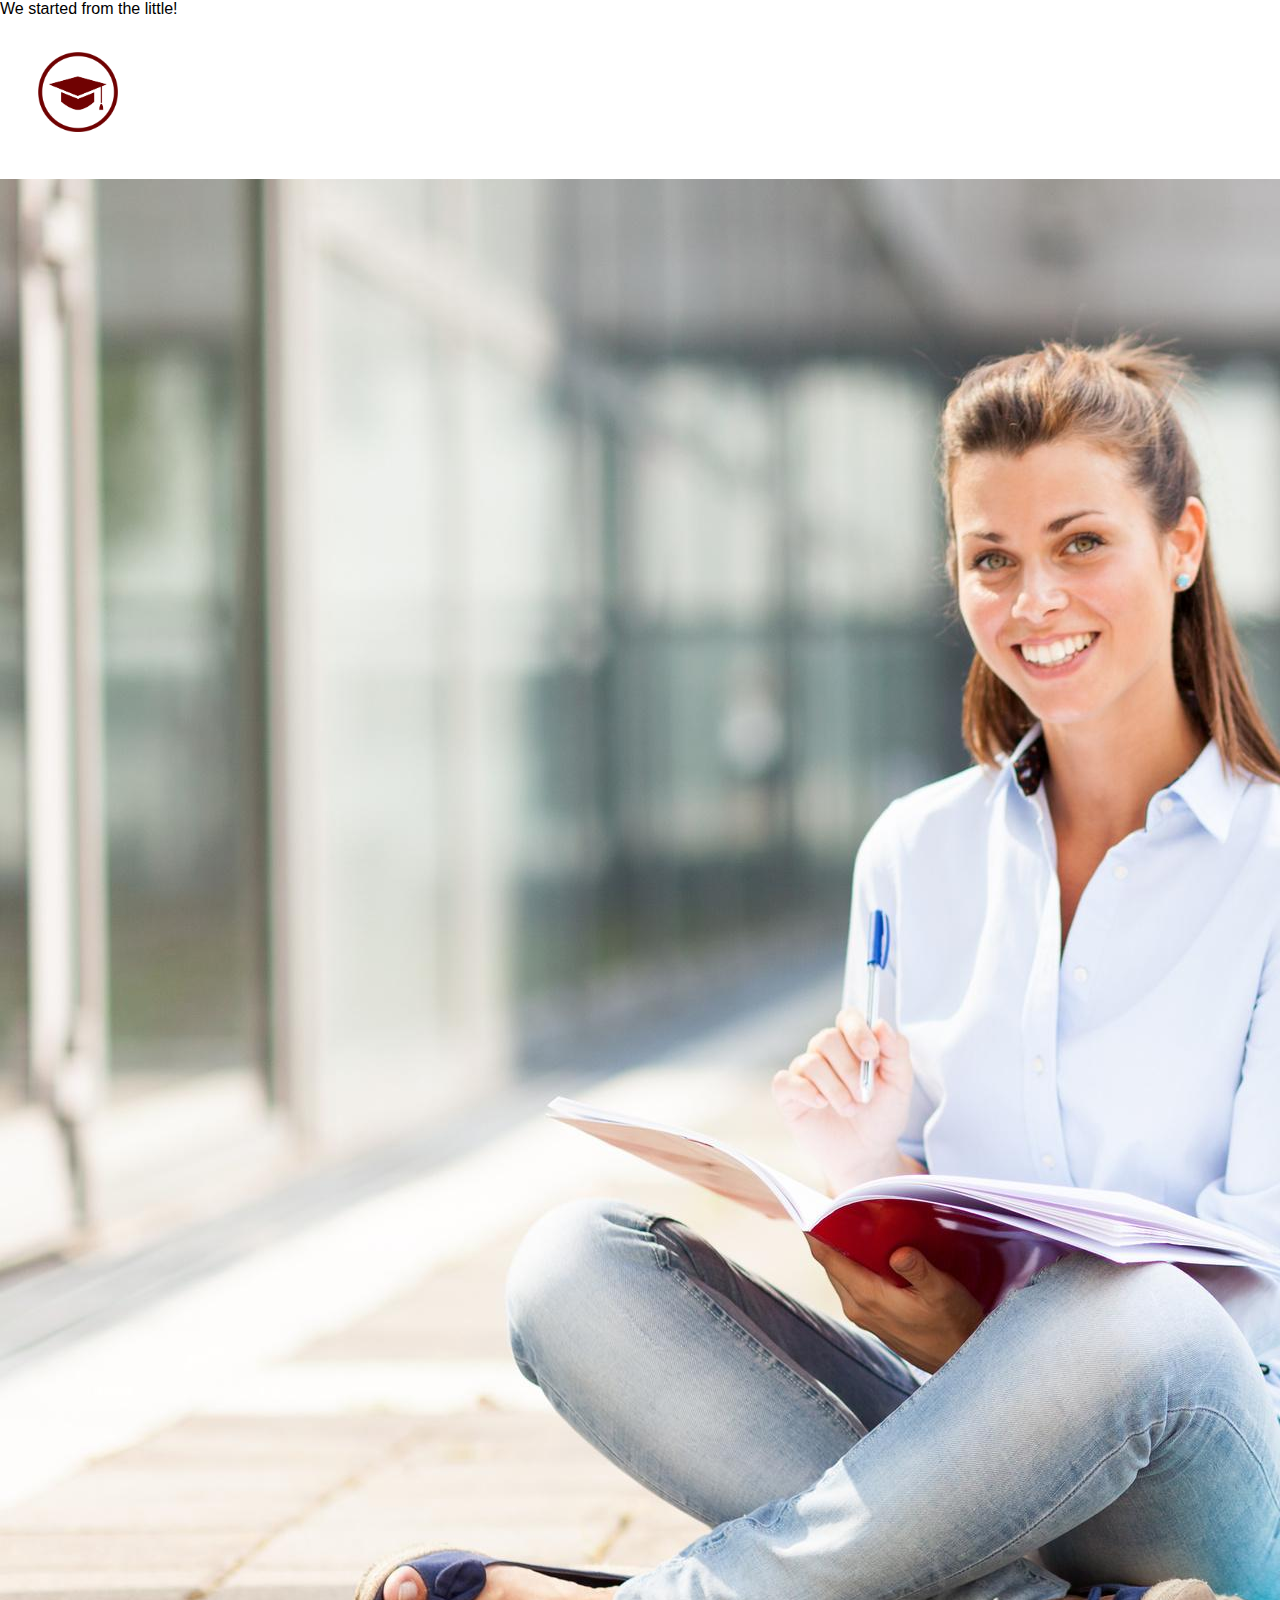
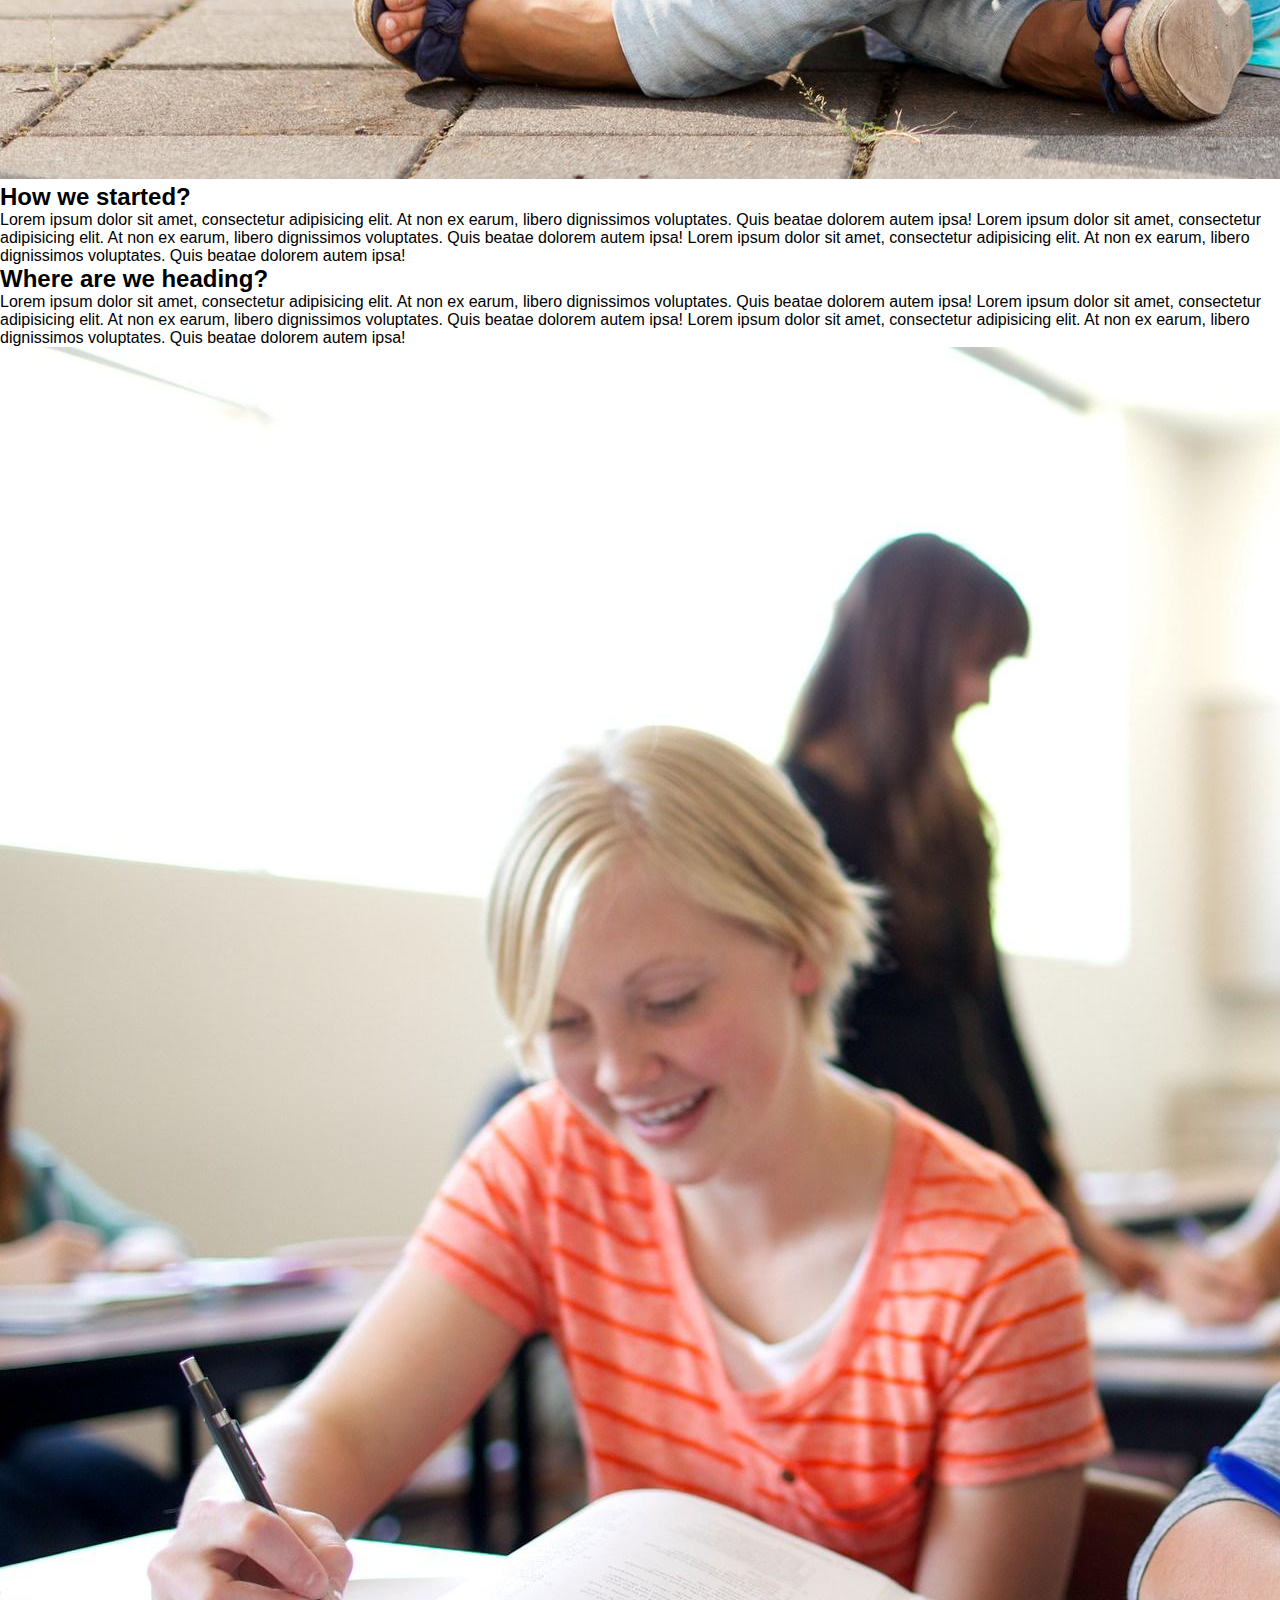
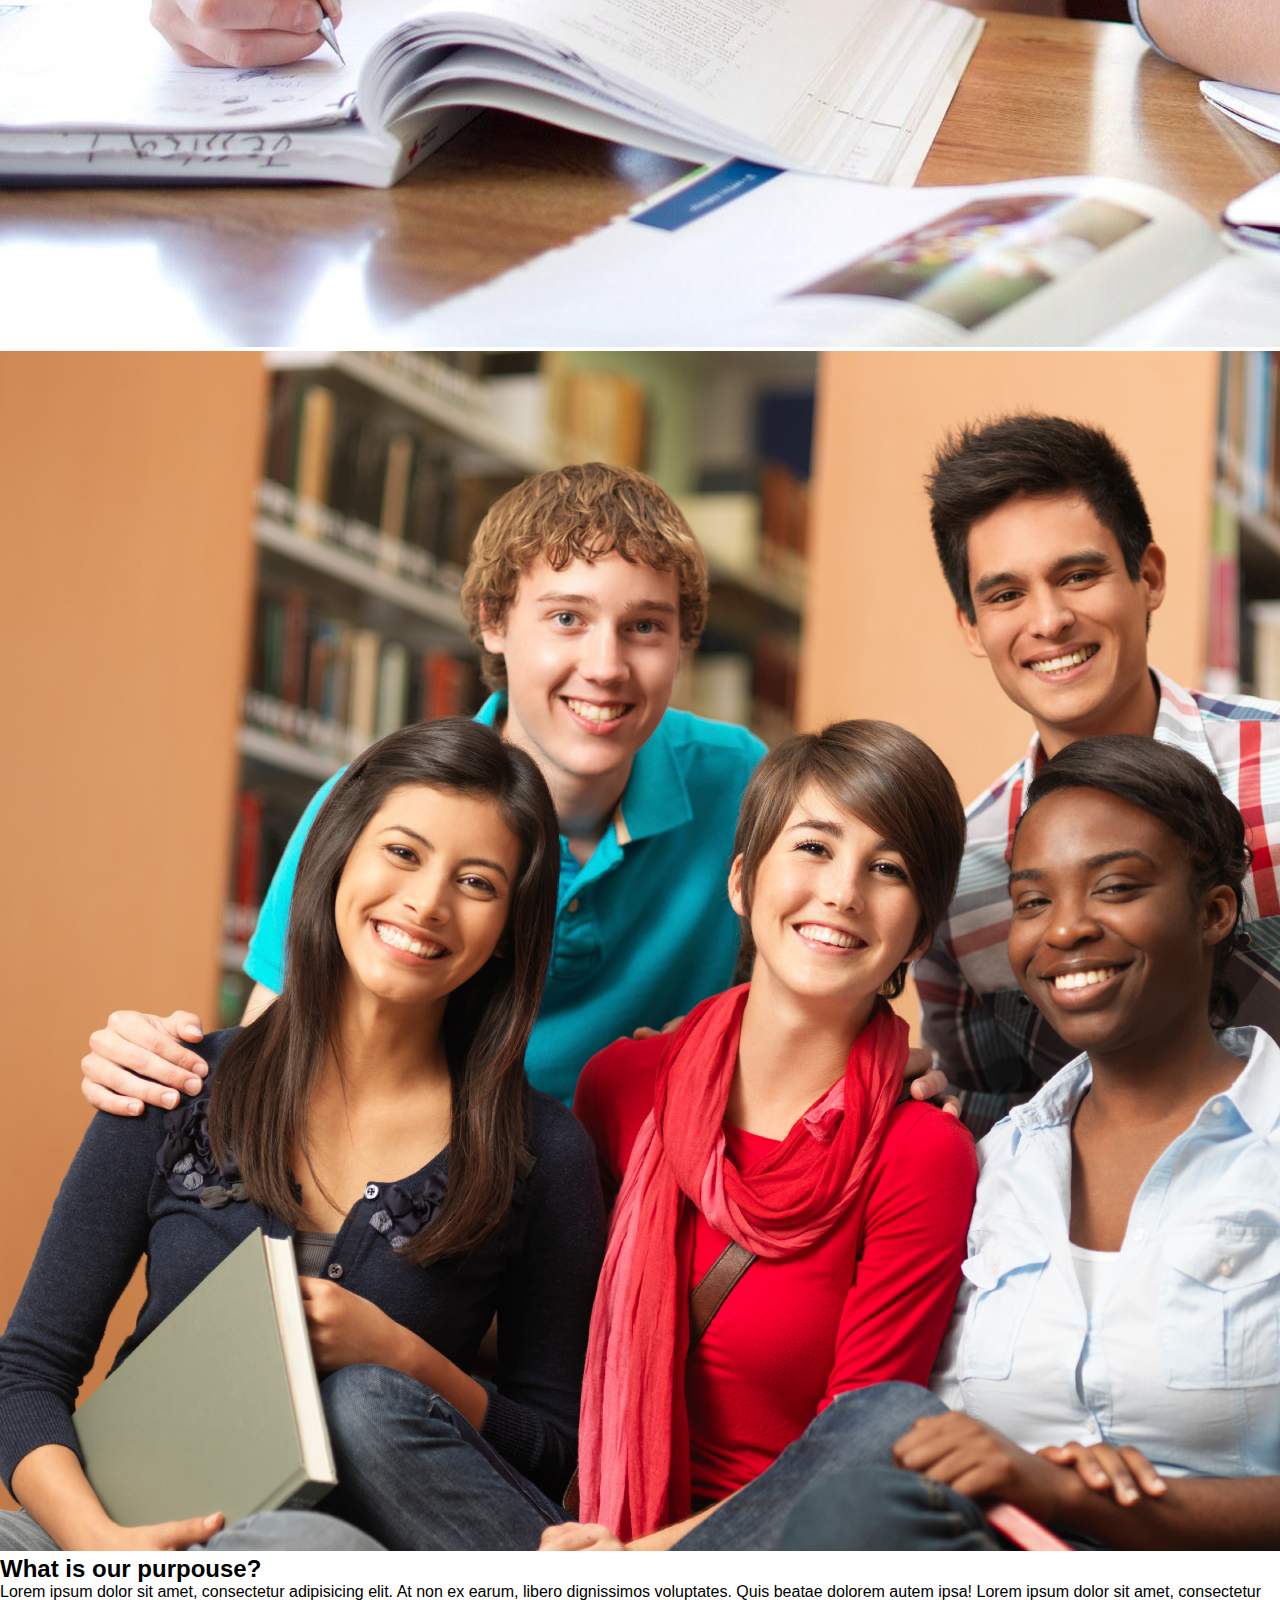
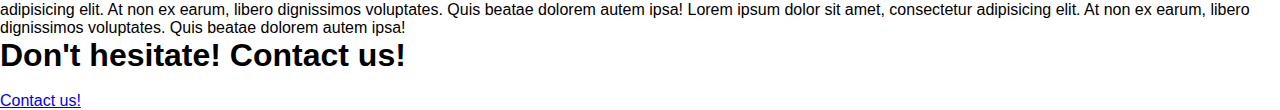
==== about.html @ 5e266a4f "Add files via upload" ====
<!DOCTYPE html>
<html lang="en">
<head>
    <meta charset="UTF-8">
    <meta http-equiv="X-UA-Compatible" content="IE=edge">
    <meta name="viewport" content="width=device-width, initial-scale=1.0">
    <link rel="stylesheet" href="style.css">
    <link href="https://cdn.jsdelivr.net/npm/bootstrap@5.1.3/dist/css/bootstrap.min.css" rel="stylesheet" integrity="sha384-1BmE4kWBq78iYhFldvKuhfTAU6auU8tT94WrHftjDbrCEXSU1oBoqyl2QvZ6jIW3" crossorigin="anonymous">
    <title>About us</title>
</head>
<body>
    <button onclick="topFunction()" id="myBtn" title="Go to top">
        <i class="arrow up"></i>
    </button>
    <section class="about-header">
       <div class="about-info">
           <p class="info">
               We started from the little!
           </p>
       </div>
       <nav class="nav" >
        <div class="nav-links" id="navbar">
            <ul>
             <a href="index.html"><img src="images/edu.png"></a>
              <li><a href="index.html">HOME</a></li>
              <li><a href="course.html">COURSE</a></li>
              <li><a href="blog.html">BLOG</a></li>
              <li><a href="about.html">ABOUT</a></li>
              <li><a href="contact.html">CONTACT</a></li>
            </ul>
        </div>
    </nav>
    </section>

    <section class="about-answer">
                <img src="images/student-one.jpg" class="image" />
            <div class="content">
                <h2 class="title">
                    How we started?
                </h2>
                <p class="paragraph">
                    Lorem ipsum dolor sit amet, consectetur adipisicing elit. At non ex earum, libero dignissimos voluptates. 
                    Quis beatae dolorem autem ipsa!
                    Lorem ipsum dolor sit amet, consectetur adipisicing elit. At non ex earum, libero dignissimos voluptates. 
                    Quis beatae dolorem autem ipsa!
                    Lorem ipsum dolor sit amet, consectetur adipisicing elit. At non ex earum, libero dignissimos voluptates. 
                    Quis beatae dolorem autem ipsa!
                </p>
            </div>
    </section>
    <section class="about-answer">
            <div class="content">
                <h2 class="title">
                    Where are we heading?
                </h2>
                <p class="paragraph">
                    Lorem ipsum dolor sit amet, consectetur adipisicing elit. At non ex earum, libero dignissimos voluptates. 
                    Quis beatae dolorem autem ipsa!
                    Lorem ipsum dolor sit amet, consectetur adipisicing elit. At non ex earum, libero dignissimos voluptates. 
                    Quis beatae dolorem autem ipsa!
                    Lorem ipsum dolor sit amet, consectetur adipisicing elit. At non ex earum, libero dignissimos voluptates. 
                    Quis beatae dolorem autem ipsa!
                </p>
            </div>
            <img src="images/student-two.jpg" class="image" />
    </section>
    <section class="about-answer">
            <img src="images/student-three.jpg" class="image" />    
            <div class="content">
                <h2 class="title">
                    What is our purpouse?
                </h2>
                <p class="paragraph">
                    Lorem ipsum dolor sit amet, consectetur adipisicing elit. At non ex earum, libero dignissimos voluptates. 
                    Quis beatae dolorem autem ipsa!
                    Lorem ipsum dolor sit amet, consectetur adipisicing elit. At non ex earum, libero dignissimos voluptates. 
                    Quis beatae dolorem autem ipsa!
                    Lorem ipsum dolor sit amet, consectetur adipisicing elit. At non ex earum, libero dignissimos voluptates. 
                    Quis beatae dolorem autem ipsa!
                </p>
            </div>
    </section>
    <section class="about-footer">
        <div class="about-end">
            <h1>Don't hesitate! Contact us!</h1><br>
            <a href="contact.html" class="contact-btn">Contact us!</a>
        </div>
     </section>

     <script src="https://code.jquery.com/jquery-3.6.0.min.js"></script>
     <script src="./js/nav-scroll.js"></script>
</body>
</html>
---- style.css ----
*{
    margin: 0;
    padding: 0;
    font-family: 'Kanit', sans-serif;
}

#myBtn {
    display: none;
    position: fixed;
    bottom: 20px;
    right: 30px;
    z-index: 99;
    font-size: 18px;
    border: none;
    outline: none;
    background-color: rgb(200, 148, 75);
    color: white;
    cursor: pointer;
    padding: 20px;
    margin: 8px;;
    border-radius: 5%;
  }
  
  #myBtn:hover {
    background-color: rgb(0, 137, 9);
  }
  .arrow {
    border: solid black;
    border-width: 0 3px 3px 0;
    display: inline-block;
    padding: 3px;
  }
  .up {
    transform: rotate(-135deg);
    -webkit-transform: rotate(-135deg);
  }

/* header css */

.header{
    min-height: 100vh;
    width: 100%;
    background-image: linear-gradient(rgba(4, 0, 112, 0.7),rgba(3, 13, 53, 0.7)), url("images/banner-one.jpg");
    background-position: center;
    background-size: cover;
    position:relative;
}

.nav{
    display: flex;
    padding: 2%;
    justify-content: space-between;
    align-items: center;
}
.nav img{
    width: 80px;
    padding: 8px 12px;
}
.nav-links{
    flex: 1;
    text-align: left;

}
.nav-links ul li{
    list-style: none;
    display: inline-block;
    padding: 8px 12px;
    position: relative;

}
.nav-links ul li a{
    color: #ffff;
    text-decoration: none;
    font-size: 13px;
}
.nav-links ul li a::after{
    content: '';
    width: 0%;
    height: 2px;
    background: red;
    display: block;
    margin: auto;
    transition: 0.5s;
    opacity: 50%;
}
.nav-links ul li a:hover:after{
    width: 100%;
}
.text-box{
    width: 90%;
    color: #ffff;
    position: absolute;
    top: 50%;
    left: 50%;
    transform: translate(-50%,-50%);
    text-align: center;
}
.hero-btn{
    display: inline-block;
    text-decoration: none;
    color: white;
    border: 1px solid white;
    padding: 12px 34px;
    font-size: 13px;
    background: transparent;
    position: relative;

}
.hero-btn:hover{
    border: 1px solid red;
    background-color: red;
    color:white;
    transition: 1.5s;
}

/* course css */

.course{
    width: 80%;
    margin: auto;
    text-align: center;
    padding-top: 100px;

}
.course h1{
    font-size: 36px;
    font-weight: 700;

}
.course p{
    color: #777;
    font-size: 18px;
    font-weight: 300;
    line-height: 22px;
    padding: 10px;
    margin-bottom: 5%;
}
.row{
    padding: 8px 12px;
    margin-top: 10%;
    display: flex;
    justify-content: space-between;

}
.course-col{

    flex-basis: 31%;
    background: rgb(249, 232, 209);
    border-radius: 10px;
    margin-bottom: 5%;
    padding: 20px 12px;
    box-sizing: border-box;
    transition: 0.5s;
}
.course-col h3{
    text-align: center;
    font-weight: 700;
    margin: 10px 0;
}
.course-col:hover{
    box-shadow: 0px 5px 10px 0px rgba(0, 0, 0, 0.5)
}
@media(max-width: 700px){
    .row{
        flex-direction: column;
    }
}
.places{
    width: 80%;
    margin: auto;
    text-align: center;
    padding-top: 50px;
}
.places h1{
    font-size: 36px;
    font-weight: 700;

}
.places p{
    color: #777;
    font-size: 18px;
    font-weight: 300;
    line-height: 22px;
    padding: 10px;
    margin-bottom: 5%;
}
.place-col img{
    
    width: 100%;
    height: 100%;
    object-fit: cover;
}
.place-col{
    
    width: 100%;
    height: auto;
    border-radius: 20px;
    border: 1px solid rgb(75, 75, 75);
    box-shadow: 0px 1px 0px 1px rgba(0, 0, 0, 0);
    flex-basis: 30%;
    margin-bottom: 30px;
    position: relative;
    overflow: hidden;
    
}
.place-col:hover{
    box-shadow: 0px 5px 10px 0px rgba(0, 0, 0, 0.5)
   
}
.layer{
  
    width: 100%;
    height: 100%;
    position: absolute;
    top: 0;
    transition: 1s;
    
}

.layer a{
    border: 1px solid white;
    width: 100%;
    color: #ffff;
    font-size: 36px;
    font-weight: 700;
    text-shadow: 1px 1px 2px black;
    left: 50%;
    transform: translate(-50%);
    position: absolute;
    transition: 1.5s;
    bottom: 75%;
}
.layer:hover a{ 
    border: none;
    bottom: 50%;
    text-shadow: 1px 1px 2px black;
}

.info-btn{
    display: inline-block;
    text-decoration: none;
    color: white;
    padding: 12px 34px;
    font-size: 13px;
    background: transparent;
    position: relative;
}
.info-btn:hover{
    width: 50%;
    opacity: 100%;
    background: rgba(0, 0, 0, 0.6);
    color:white;
    transition: 1.5s;
}
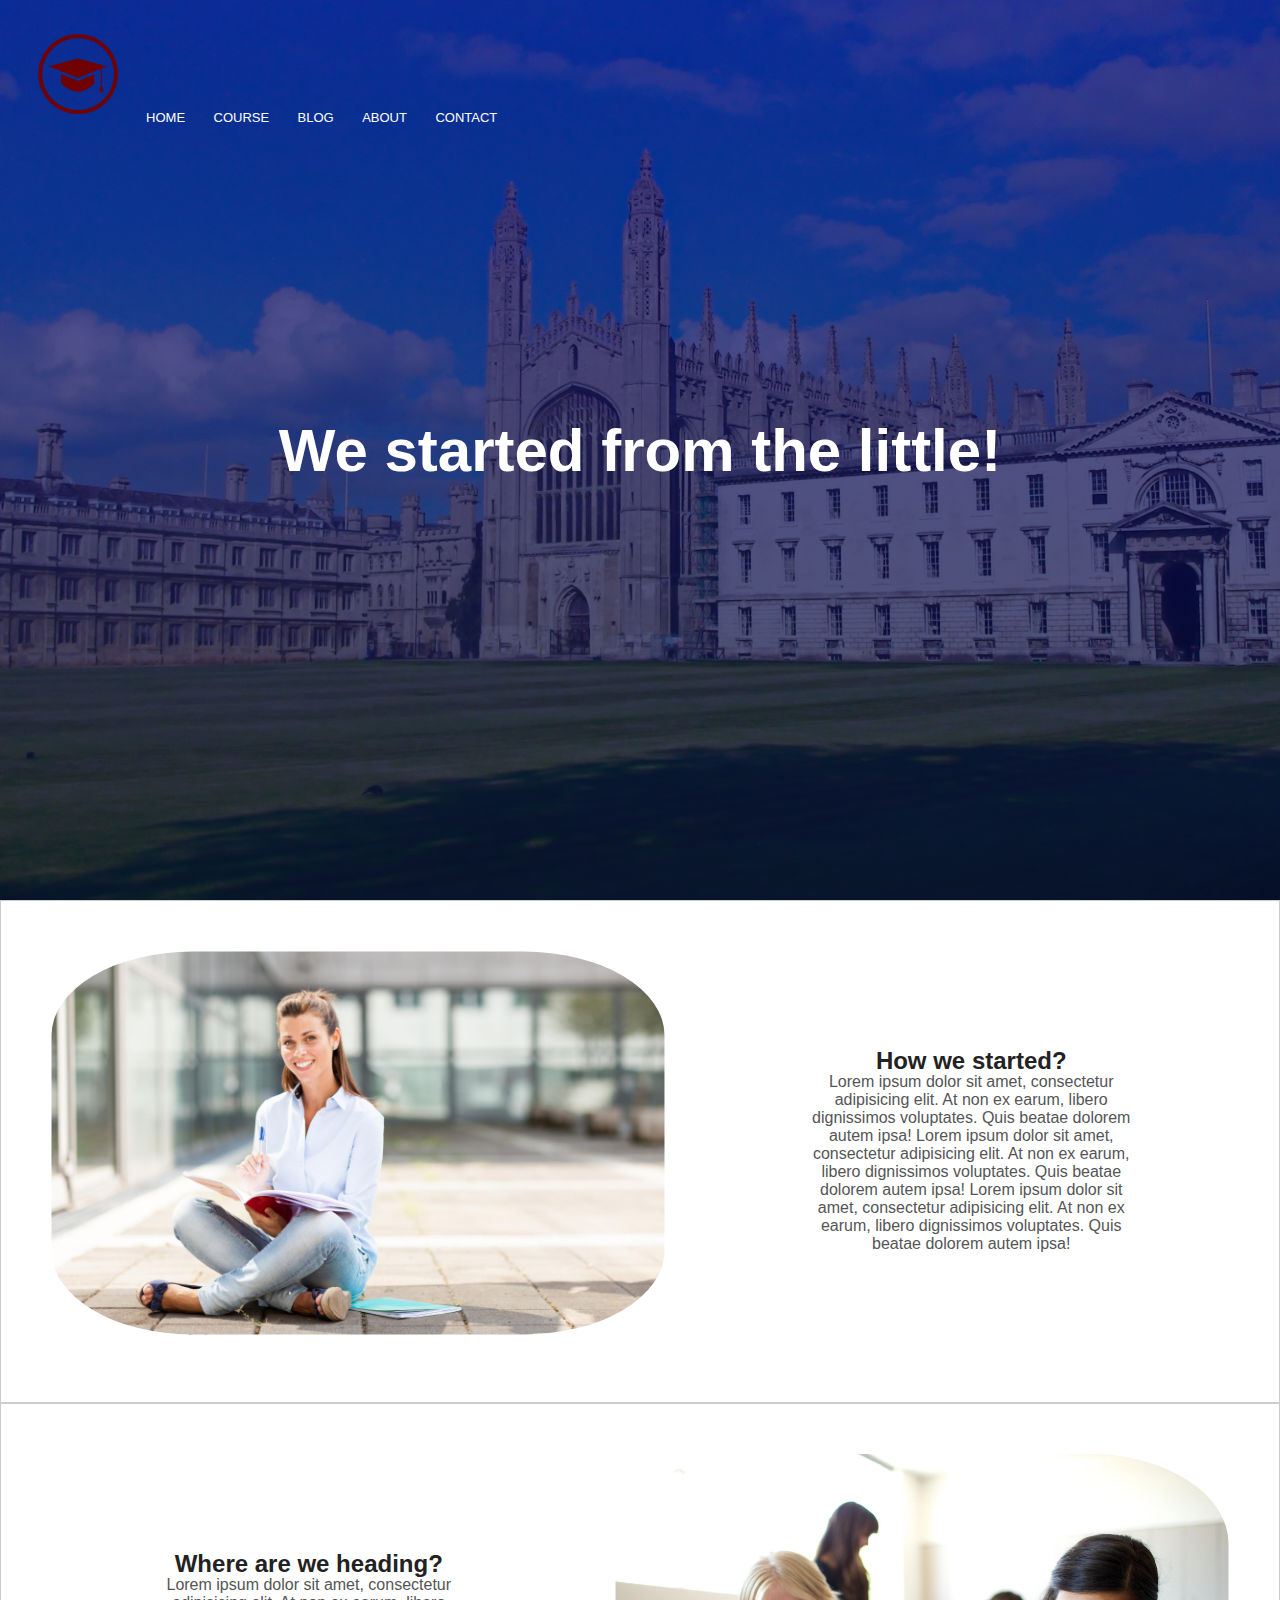
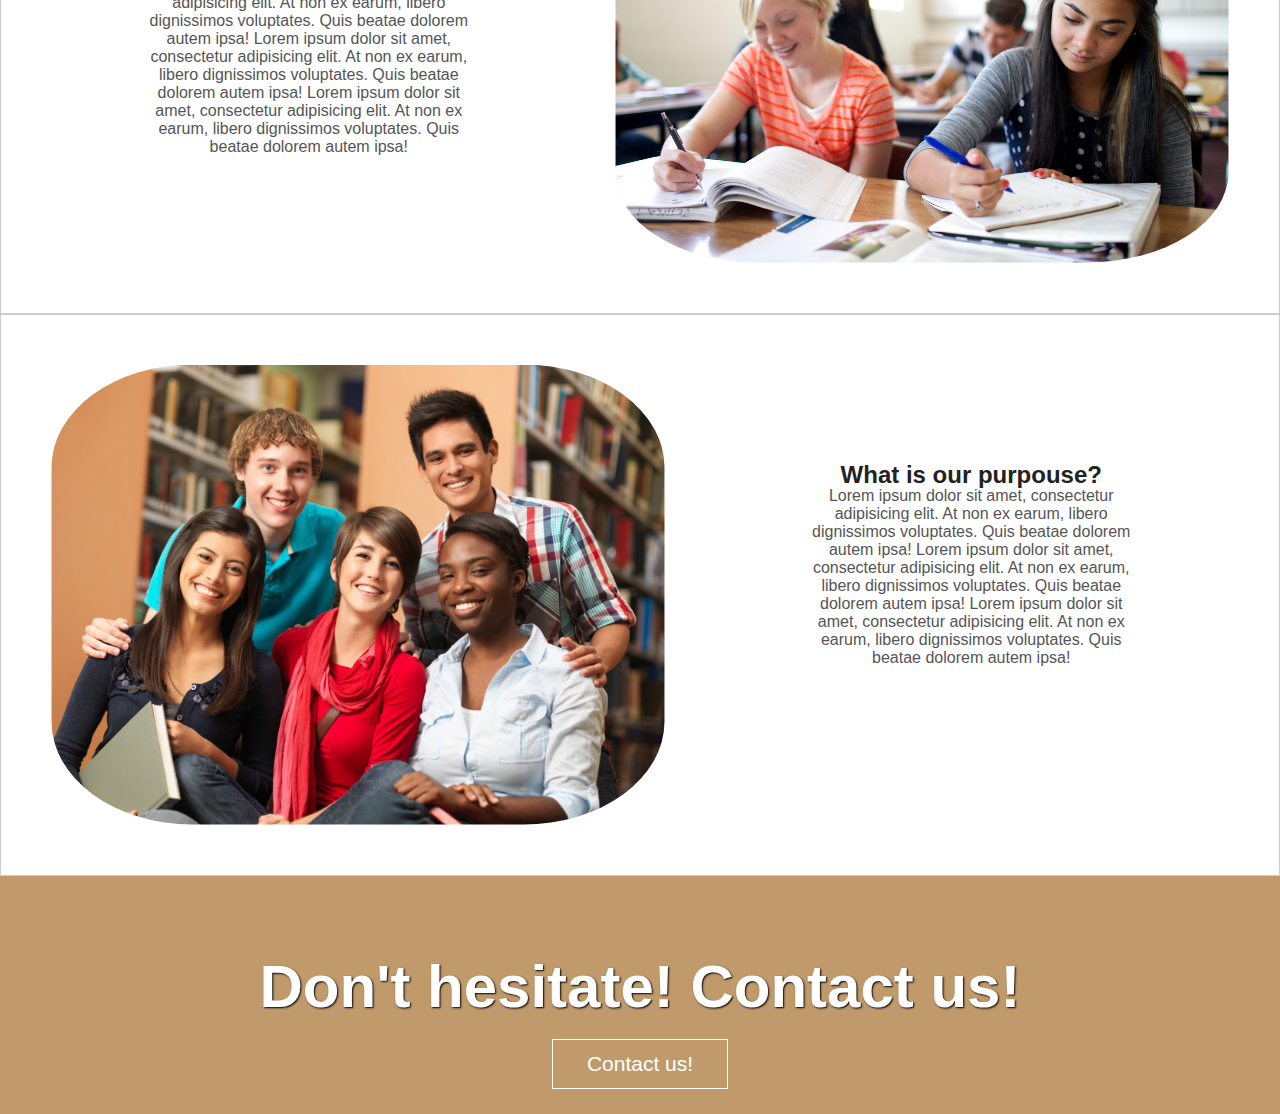
==== commit ed71a478: "Added front-end to about.html, blog.html. Added footer to index.html." ====
--- a/about.html
+++ b/about.html
@@ -12,12 +12,14 @@
     <button onclick="topFunction()" id="myBtn" title="Go to top">
         <i class="arrow up"></i>
     </button>
+
     <section class="about-header">
        <div class="about-info">
            <p class="info">
                We started from the little!
            </p>
        </div>
+       
        <nav class="nav" >
         <div class="nav-links" id="navbar">
             <ul>
--- a/style.css
+++ b/style.css
@@ -3,7 +3,7 @@
     padding: 0;
     font-family: 'Kanit', sans-serif;
 }
-
+/* Button for scrolling back to top*/
 #myBtn {
     display: none;
     position: fixed;
@@ -13,7 +13,7 @@
     font-size: 18px;
     border: none;
     outline: none;
-    background-color: rgb(200, 148, 75);
+    background-color: rgb(0, 137, 9);
     color: white;
     cursor: pointer;
     padding: 20px;
@@ -21,9 +21,6 @@
     border-radius: 5%;
   }
   
-  #myBtn:hover {
-    background-color: rgb(0, 137, 9);
-  }
   .arrow {
     border: solid black;
     border-width: 0 3px 3px 0;
@@ -34,7 +31,7 @@
     transform: rotate(-135deg);
     -webkit-transform: rotate(-135deg);
   }
-
+/* index.html CSS*/
 /* header css */
 
 .header{
@@ -113,7 +110,7 @@
     transition: 1.5s;
 }
 
-/* course css */
+/* course section css */
 
 .course{
     width: 80%;
@@ -252,3 +249,260 @@
     color:white;
     transition: 1.5s;
 }
+/* contact.html section CSS*/
+.contact-header{
+    min-height: 100vh;
+    width: 100%;
+    background-image: linear-gradient(rgba(4, 0, 112, 0.7),rgba(3, 13, 53, 0.7)), url("images/banner-four.jpg");
+    background-position: center;
+    background-size: cover;
+    position:relative;
+}
+.contact{
+    width: 50%;
+    color: #ffff;
+    position: absolute;
+    top: 50%;
+    left: 50%;
+    transform: translate(-50%,-50%);
+    text-align: center;
+    padding: 1%;
+    border: 1px solid white;
+}
+input[type=text],[type=email], textarea {
+    width: 100%; /* Full width */
+    padding: 12px; /* Some padding */ 
+    border: 1px solid #ccc; /* Gray border */
+    border-radius: 4px; /* Rounded borders */
+    box-sizing: border-box; /* Make sure that padding and width stays in place */
+    margin-top: 6px; /* Add a top margin */
+    margin-bottom: 16px; /* Bottom margin */
+    resize: vertical /* Allow the user to vertically resize the textarea (not horizontally) */
+  }
+  
+  /* Style the submit button with a specific background color etc */
+  input[type=submit] {
+    background-color: #04AA6D;
+    color: white;
+    padding: 12px 20px;
+    border: none;
+    border-radius: 4px;
+    cursor: pointer;
+  }
+  /* When moving the mouse over the submit button, add a darker green color */
+  input[type=submit]:hover {
+    background-color: #45a049;
+  }
+ #contact-p{
+     font-size: 36px;
+ }
+ .contact-btn{
+    display: inline-block;
+    text-decoration: none;
+    color: white;
+    border: 1px solid white;
+    padding: 12px 34px;
+    font-size: 21px;
+    background: transparent;
+    position: relative;
+}
+.contact-btn:hover{
+    border: 1px solid red;
+    background-color: red;
+    color:white;
+    transition: 1.5s;
+}
+ /* about.html section CSS*/
+ .about-info{
+    width: 90%;
+    color: #ffff;
+    position: absolute;
+    top: 50%;
+    left: 50%;
+    transform: translate(-50%,-50%);
+    text-align: center;
+ }
+ @keyframes slideInLeft {
+    0% {
+      transform: translateX(-100%);
+    }
+    100% {
+      transform: translateX(0);
+    }
+  }
+ .about-info p{
+    font-size: 60px;
+    font-weight: 600;
+    animation-duration: 2s;
+    animation-timing-function: ease-in-out;
+    animation-delay: 0s;
+    animation-iteration-count: 1;
+    animation-name: slideInLeft;
+ }
+ .about-header{
+    min-height: 100vh;
+    width: 100%;
+    background-image: linear-gradient(rgba(4, 0, 112, 0.7),rgba(3, 13, 53, 0.7)), url("images/banner-three.jpg");
+    background-position: center;
+    background-size: cover;
+    position:relative;
+}
+.about-answer img{
+    width: 50%;
+    height: 50%;
+    padding: 2%;
+    object-fit: cover;
+    border-radius: 25%;
+    
+}
+.about-answer{
+    padding: 2%;
+    border: 1px solid #ccc;
+    display: flex;
+    flex-direction: row;
+    font-family: sans-serif;
+}
+.paragraph {
+    color: #555;
+    display: flex;
+    flex-direction: column;
+}
+.content {
+    padding: 10%;
+    text-align: center;
+}
+.title {
+    font-size: 24px;
+    color: #222;
+    line-height: 24px;
+}
+.image-one{
+    padding: 10%;
+    text-align: center;
+}
+.about-footer{
+    padding: 2%;
+    display: flex;
+    flex-direction: row;
+    font-family: sans-serif;
+    background-color: rgb(193,154,107);
+}
+.about-end{
+    width: 80%;
+    margin: auto;
+    text-align: center;
+    padding-top: 50px;
+}
+.about-end h1{
+    font-size: 60px;
+    font-weight: 600;
+    color: white;
+    text-shadow: 1px 1px 2px black;
+}
+/* Blog section css */
+@keyframes slideInRight {
+    0% {
+      transform: translateX(+100%);
+    }
+    100% {
+      transform: translateX(0);
+    }
+  }
+.blog-header {
+    min-height: 100vh;
+    width: 100%;
+    background-image: linear-gradient(rgba(4, 0, 112, 0.7),rgba(3, 13, 53, 0.7)), url("images/student-four.jpg");
+    background-position: center;
+    background-size: cover;
+    position:relative;
+    margin-bottom: 4%;
+ }
+ .blog-info{
+    width: 90%;
+    color: #ffff;
+    position: absolute;
+    top: 50%;
+    left: 50%;
+    transform: translate(-50%,-50%);
+    text-align: center;
+ }
+ .blog-info p{
+    font-size: 60px;
+    font-weight: 600;
+    animation-duration: 2s;
+    animation-timing-function: ease-in-out;
+    animation-delay: 0s;
+    animation-iteration-count: 1;
+    animation-name: slideInRight;
+ }
+
+ /* blog section css */
+
+.blog-cards{
+    
+    width: 70%;
+    margin: auto;
+    padding: 5%;
+    margin-bottom: 5%;
+    text-align: center;
+    background-color: rgba(193,154,107,0.4);
+    display: flex;
+    border-radius: 10%;
+    justify-content: center;
+    box-shadow: rgba(0, 0, 0, 0.25) 0px 54px 55px, 
+                rgba(0, 0, 0, 0.12) 0px -12px 30px, 
+                rgba(0, 0, 0, 0.12) 0px 4px 6px, 
+                rgba(0, 0, 0, 0.17) 0px 12px 13px, 
+                rgba(0, 0, 0, 0.09) 0px -3px 5px;
+}
+.blog-post{
+    justify-content: center;
+    align-items: center;
+    width: 100%;
+    display: flex;
+    background: rgb(233, 233, 233);
+    border-radius: 2%;
+    box-shadow: rgba(0, 0, 0, 0.25) 0px 54px 55px, 
+                rgba(0, 0, 0, 0.12) 0px -12px 30px, 
+                rgba(0, 0, 0, 0.12) 0px 4px 6px, 
+                rgba(0, 0, 0, 0.17) 0px 12px 13px, 
+                rgba(0, 0, 0, 0.09) 0px -3px 5px;
+}
+.blog-post img{
+    width: 100%;
+    max-height: 100%;
+    object-fit: cover;
+    justify-content: center;
+    border-radius: 2%;
+    box-shadow: rgba(0, 0, 0, 0.25) 0px 54px 55px, 
+                rgba(0, 0, 0, 0.12) 0px -12px 30px, 
+                rgba(0, 0, 0, 0.12) 0px 4px 6px, 
+                rgba(0, 0, 0, 0.17) 0px 12px 13px, 
+                rgba(0, 0, 0, 0.09) 0px -3px 5px;
+}
+.blog-post-info{
+    
+    align-items: center;
+    justify-content: center;
+    padding: 8%;
+}
+.blog-post-date{
+    padding: 5%;
+}
+.blog-post-cta{
+    display: inline-block;
+    text-decoration: none;
+    color: white;
+    border: 1px solid white;
+    padding: 12px 34px;
+    font-size: 13px;
+    background: transparent;
+    position: relative;
+    background-color: #8b4513;
+    text-transform: uppercase;
+}
+.blog-post-cta:hover{
+    background-color: #04AA6D;
+    color: black;
+}
+
